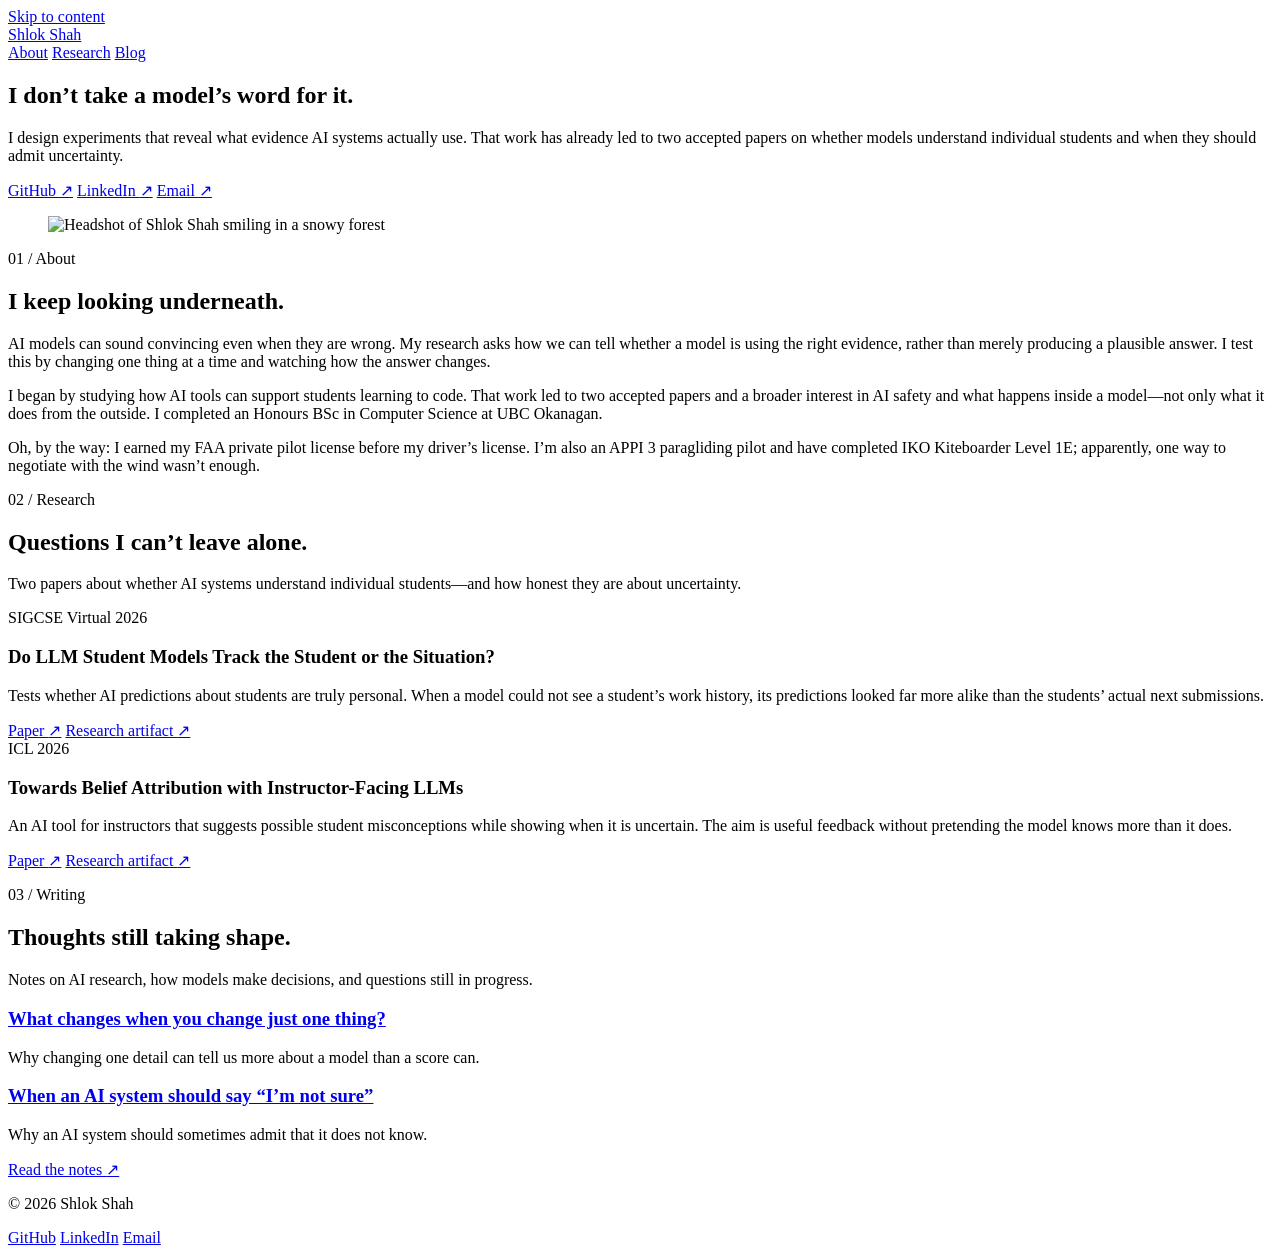
==== site/index.html @ 43067435 "Add pilot-before-driver detail" ====
<!DOCTYPE html>
<html lang="en">
  <head>
    <meta charset="utf-8">
    <meta name="viewport" content="width=device-width, initial-scale=1">
    <title>Shlok Shah — Computer Scientist and AI Researcher</title>
    <meta name="description" content="Shlok Shah is a computer scientist who runs simple experiments to understand how AI systems make decisions.">
    <link rel="canonical" href="https://shahshlok.com/">
    <link rel="preload" as="image" href="/assets/images/shlok-shah-headshot.jpg">
    <link rel="icon" href="/assets/favicon.svg" type="image/svg+xml">
    <link rel="stylesheet" href="/assets/style.css">
    <meta property="og:type" content="website">
    <meta property="og:title" content="Shlok Shah — Computer Scientist and AI Researcher">
    <meta property="og:description" content="Running simple experiments to understand how AI systems make decisions.">
    <meta property="og:url" content="https://shahshlok.com/">
    <meta property="og:image" content="https://shahshlok.com/assets/images/shlok-shah-headshot.jpg">
    <meta property="og:image:alt" content="Shlok Shah smiling in a snowy forest">
    <meta name="twitter:card" content="summary_large_image">
    <script type="application/ld+json">
      {
        "@context": "https://schema.org",
        "@type": "Person",
        "@id": "https://shahshlok.com/#person",
        "name": "Shlok Shah",
        "url": "https://shahshlok.com/",
        "image": "https://shahshlok.com/assets/images/shlok-shah-headshot.jpg",
        "description": "Computer scientist and AI researcher running simple experiments to understand how AI systems make decisions.",
        "email": "mailto:shlokshah10@outlook.com",
        "sameAs": [
          "https://github.com/shahshlok",
          "https://www.linkedin.com/in/shloktejasshah/"
        ],
        "alumniOf": {
          "@type": "CollegeOrUniversity",
          "name": "University of British Columbia Okanagan"
        },
        "knowsAbout": [
          "large language models",
          "model evaluation",
          "AI in education",
          "trustworthy AI",
          "understanding how AI models work"
        ],
        "hasCredential": [
          {
            "@type": "EducationalOccupationalCredential",
            "name": "FAA Private Pilot License"
          },
          {
            "@type": "EducationalOccupationalCredential",
            "name": "APPI 3 Pilot"
          },
          {
            "@type": "EducationalOccupationalCredential",
            "name": "IKO Kiteboarder Level 1E"
          }
        ]
      }
    </script>
  </head>
  <body>
    <a class="skip-link" href="#content">Skip to content</a>

    <header class="site-header shell">
      <a class="wordmark" href="/" aria-label="Shlok Shah, home">Shlok Shah</a>
      <nav aria-label="Primary navigation">
        <a href="#about">About</a>
        <a href="#research">Research</a>
        <a href="/blog/">Blog</a>
      </nav>
    </header>

    <main id="content">
      <section class="hero shell" aria-labelledby="hero-title">
        <div class="hero-copy">
          <h1 id="hero-title">I don’t take a model’s word for it.</h1>
          <p class="hero-intro">
            I design experiments that reveal what evidence AI systems actually use.
            That work has already led to two accepted papers on whether models understand
            individual students and when they should admit uncertainty.
          </p>
          <div class="profile-links">
            <a href="https://github.com/shahshlok">GitHub <span aria-hidden="true">↗</span></a>
            <a href="https://www.linkedin.com/in/shloktejasshah/">LinkedIn <span aria-hidden="true">↗</span></a>
            <a href="mailto:shlokshah10@outlook.com">Email <span aria-hidden="true">↗</span></a>
          </div>
        </div>

        <figure class="portrait">
          <img src="/assets/images/shlok-shah-headshot.jpg" width="960" height="1200" fetchpriority="high" alt="Headshot of Shlok Shah smiling in a snowy forest">
        </figure>
      </section>

      <section class="section shell" id="about" aria-labelledby="about-title">
        <div class="section-label">
          <p>01 / About</p>
        </div>
        <div class="section-content prose">
          <h2 id="about-title">I keep looking underneath.</h2>
          <p>
            AI models can sound convincing even when they are wrong. My research asks
            how we can tell whether a model is using the right evidence, rather than
            merely producing a plausible answer. I test this by changing one thing at
            a time and watching how the answer changes.
          </p>
          <p>
            I began by studying how AI tools can support students learning to code.
            That work led to two accepted papers and a broader interest in AI safety
            and what happens inside a model—not only what it does from the outside. I
            completed an Honours BSc in Computer Science at UBC Okanagan.
          </p>
          <p class="aside-note">
            Oh, by the way: I earned my FAA private pilot license before my driver’s
            license. I’m also an APPI 3 paragliding pilot and have completed IKO
            Kiteboarder Level 1E; apparently, one way to negotiate with the wind wasn’t
            enough.
          </p>
        </div>
      </section>

      <section class="section shell" id="research" aria-labelledby="research-title">
        <div class="section-label">
          <p>02 / Research</p>
        </div>
        <div class="section-content">
          <div class="section-heading">
            <h2 id="research-title">Questions I can’t leave alone.</h2>
            <p>Two papers about whether AI systems understand individual students—and how honest they are about uncertainty.</p>
          </div>

          <div class="item-list">
            <article class="item">
              <div class="item-meta">
                <span>SIGCSE Virtual 2026</span>
              </div>
              <h3>Do LLM Student Models Track the Student or the Situation?</h3>
              <p>
                Tests whether AI predictions about students are truly personal. When
                a model could not see a student’s work history, its predictions looked
                far more alike than the students’ actual next submissions.
              </p>
              <div class="item-links">
                <a class="text-link" href="https://google.com" target="_blank" rel="noopener noreferrer nofollow" data-placeholder-link="true">Paper <span aria-hidden="true">↗</span></a>
                <a class="text-link" href="https://google.com" target="_blank" rel="noopener noreferrer nofollow" data-placeholder-link="true">Research artifact <span aria-hidden="true">↗</span></a>
              </div>
            </article>

            <article class="item">
              <div class="item-meta">
                <span>ICL 2026</span>
              </div>
              <h3>Towards Belief Attribution with Instructor-Facing LLMs</h3>
              <p>
                An AI tool for instructors that suggests possible student
                misconceptions while showing when it is uncertain. The aim is useful
                feedback without pretending the model knows more than it does.
              </p>
              <div class="item-links">
                <a class="text-link" href="https://google.com" target="_blank" rel="noopener noreferrer nofollow" data-placeholder-link="true">Paper <span aria-hidden="true">↗</span></a>
                <a class="text-link" href="https://google.com" target="_blank" rel="noopener noreferrer nofollow" data-placeholder-link="true">Research artifact <span aria-hidden="true">↗</span></a>
              </div>
            </article>
          </div>
        </div>
      </section>

      <section class="section shell" id="writing" aria-labelledby="writing-title">
        <div class="section-label">
          <p>03 / Writing</p>
        </div>
        <div class="section-content">
          <div class="section-heading section-heading-inline">
            <div>
              <div class="section-heading-title">
                <h2 id="writing-title">Thoughts still taking shape.</h2>
              </div>
              <p>Notes on AI research, how models make decisions, and questions still in progress.</p>
            </div>
          </div>

          <div class="post-list">
            <article class="post-preview">
              <h3><a href="/blog/what-changes-when-one-thing-changes/">What changes when you change just one thing?</a></h3>
              <p>Why changing one detail can tell us more about a model than a score can.</p>
            </article>
            <article class="post-preview">
              <h3><a href="/blog/when-ai-should-say-not-sure/">When an AI system should say “I’m not sure”</a></h3>
              <p>Why an AI system should sometimes admit that it does not know.</p>
              <div class="item-links">
                <a class="text-link" href="/blog/" aria-label="Read the notes">
                  Read the notes <span aria-hidden="true">↗</span>
                </a>
              </div>
            </article>
          </div>
        </div>
      </section>
    </main>

    <footer class="site-footer shell">
      <p>© 2026 Shlok Shah</p>
      <div class="footer-links">
        <a href="https://github.com/shahshlok">GitHub</a>
        <a href="https://www.linkedin.com/in/shloktejasshah/">LinkedIn</a>
        <a href="mailto:shlokshah10@outlook.com">Email</a>
      </div>
    </footer>
  </body>
</html>
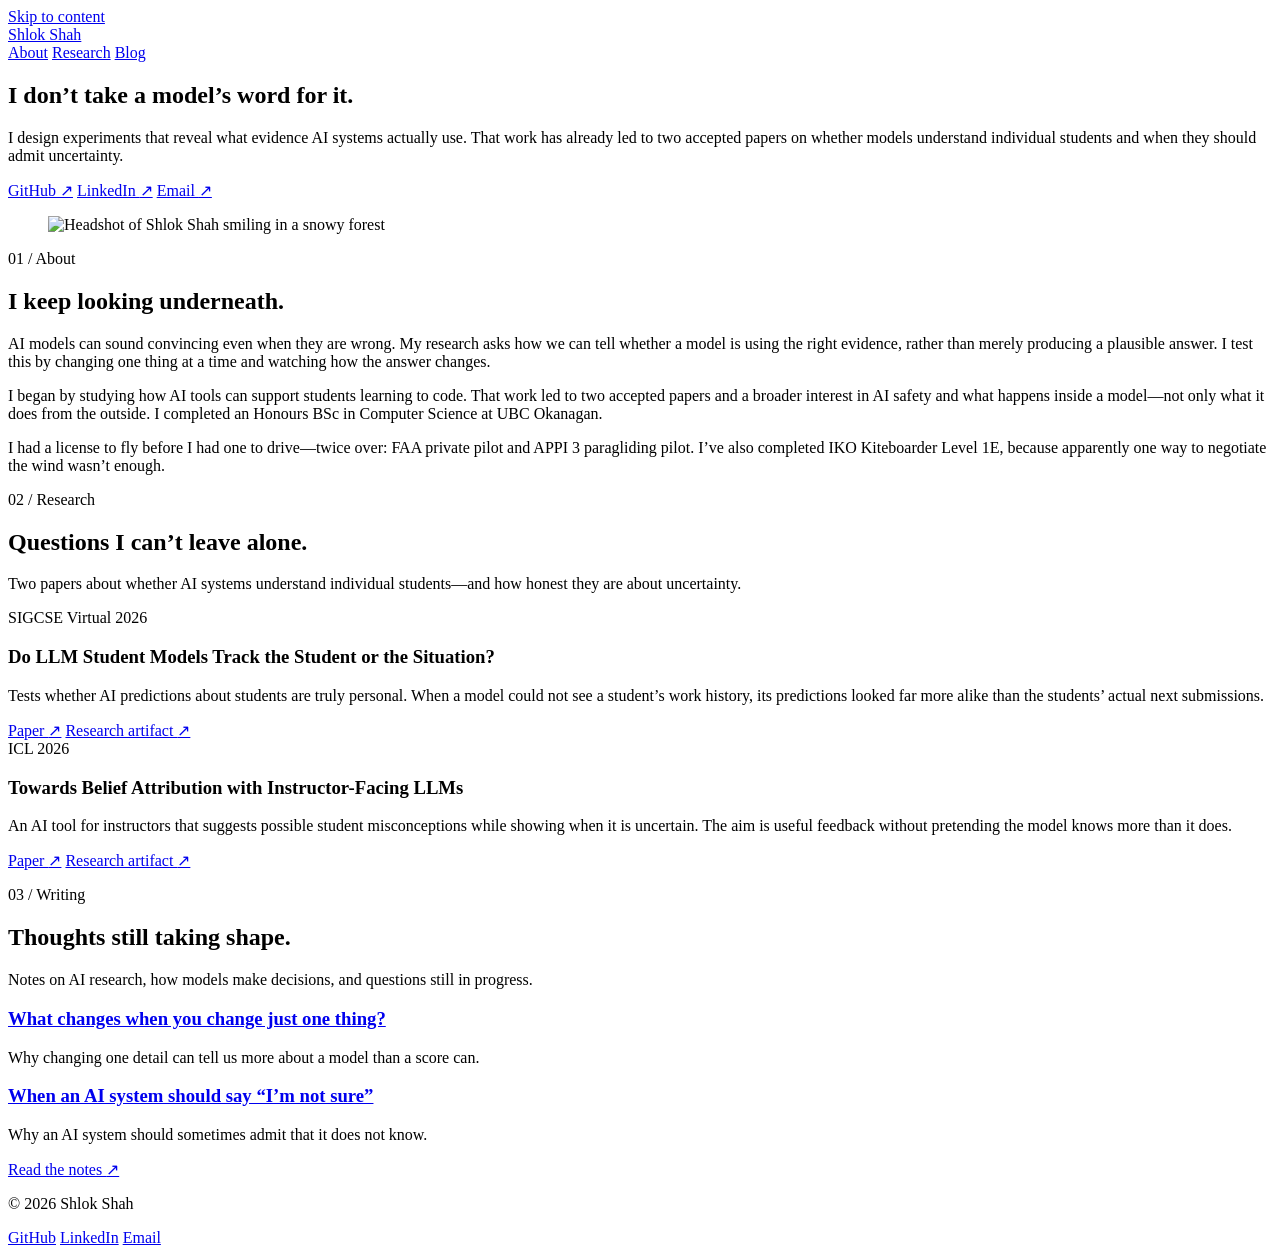
==== commit 9adf0026: "Make aviation aside more conversational" ====
--- a/site/index.html
+++ b/site/index.html
@@ -110,10 +110,9 @@
             completed an Honours BSc in Computer Science at UBC Okanagan.
           </p>
           <p class="aside-note">
-            Oh, by the way: I earned my FAA private pilot license before my driver’s
-            license. I’m also an APPI 3 paragliding pilot and have completed IKO
-            Kiteboarder Level 1E; apparently, one way to negotiate with the wind wasn’t
-            enough.
+            I had a license to fly before I had one to drive—twice over: FAA private
+            pilot and APPI 3 paragliding pilot. I’ve also completed IKO Kiteboarder
+            Level 1E, because apparently one way to negotiate the wind wasn’t enough.
           </p>
         </div>
       </section>
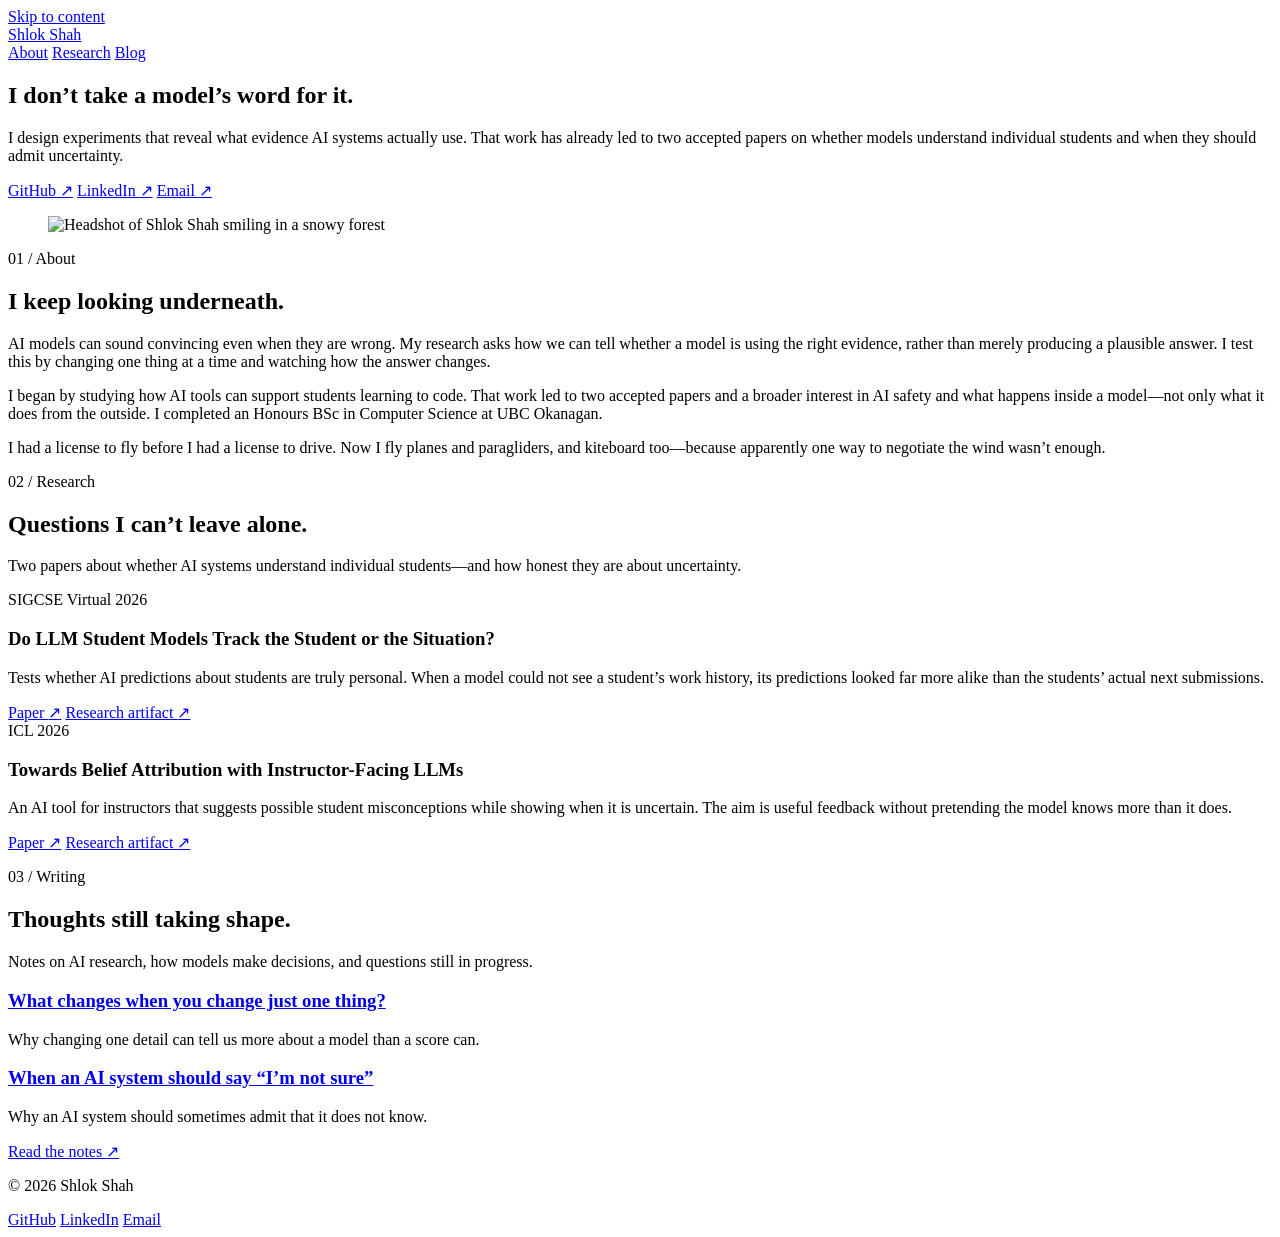
==== commit f4ea1ca3: "Simplify aviation aside" ====
--- a/site/index.html
+++ b/site/index.html
@@ -110,9 +110,9 @@
             completed an Honours BSc in Computer Science at UBC Okanagan.
           </p>
           <p class="aside-note">
-            I had a license to fly before I had one to drive—twice over: FAA private
-            pilot and APPI 3 paragliding pilot. I’ve also completed IKO Kiteboarder
-            Level 1E, because apparently one way to negotiate the wind wasn’t enough.
+            I had a license to fly before I had a license to drive. Now I fly planes
+            and paragliders, and kiteboard too—because apparently one way to negotiate
+            the wind wasn’t enough.
           </p>
         </div>
       </section>
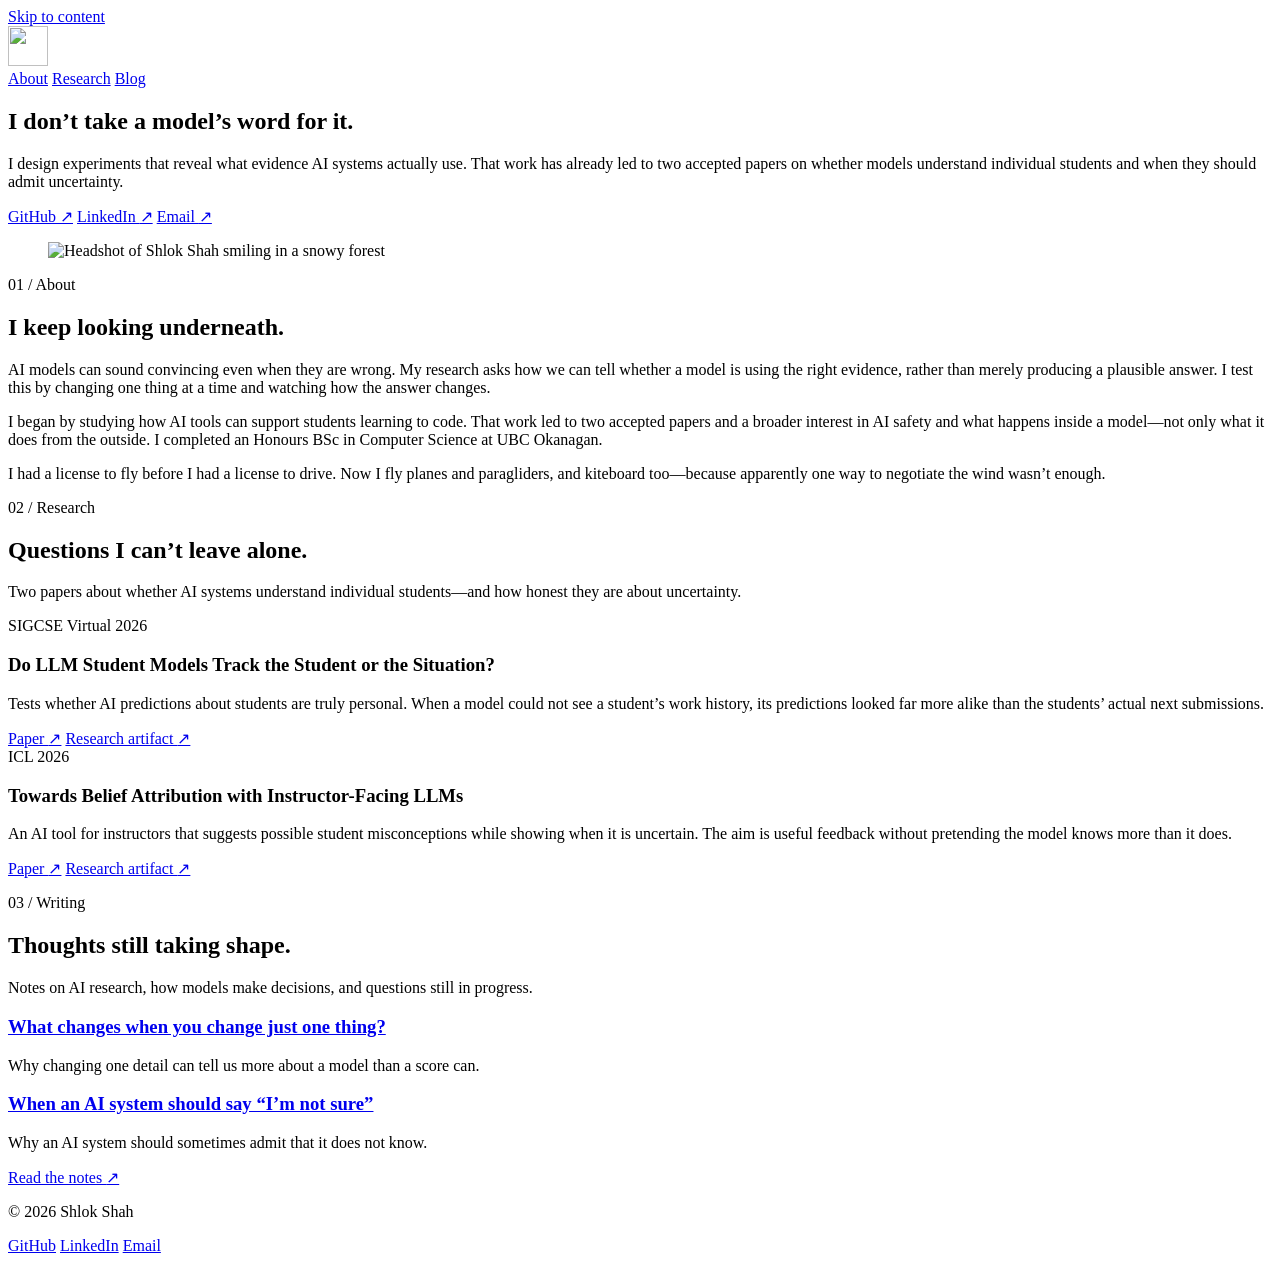
==== commit f58a60b1: "Replace header text wordmark with door image Co-authored-by: Cursor <cursoragent@cursor.com>" ====
--- a/site/index.html
+++ b/site/index.html
@@ -7,7 +7,11 @@
     <meta name="description" content="Shlok Shah is a computer scientist who runs simple experiments to understand how AI systems make decisions.">
     <link rel="canonical" href="https://shahshlok.com/">
     <link rel="preload" as="image" href="/assets/images/shlok-shah-headshot.jpg">
-    <link rel="icon" href="/assets/favicon.svg" type="image/svg+xml">
+    <link rel="icon" href="/favicon.ico?v=6" sizes="32x32">
+    <link rel="icon" href="/assets/favicon-door-16.png?v=6" type="image/png" sizes="16x16">
+    <link rel="icon" href="/assets/favicon-door-32.png?v=6" type="image/png" sizes="32x32">
+    <link rel="icon" href="/assets/favicon-door-512.png?v=6" type="image/png" sizes="512x512">
+    <link rel="apple-touch-icon" href="/assets/apple-touch-icon.png?v=6" sizes="180x180">
     <link rel="stylesheet" href="/assets/style.css">
     <meta property="og:type" content="website">
     <meta property="og:title" content="Shlok Shah — Computer Scientist and AI Researcher">
@@ -25,7 +29,7 @@
         "url": "https://shahshlok.com/",
         "image": "https://shahshlok.com/assets/images/shlok-shah-headshot.jpg",
         "description": "Computer scientist and AI researcher running simple experiments to understand how AI systems make decisions.",
-        "email": "mailto:shlokshah10@outlook.com",
+        "email": "mailto:hi@shahshlok.com",
         "sameAs": [
           "https://github.com/shahshlok",
           "https://www.linkedin.com/in/shloktejasshah/"
@@ -62,7 +66,9 @@
     <a class="skip-link" href="#content">Skip to content</a>
 
     <header class="site-header shell">
-      <a class="wordmark" href="/" aria-label="Shlok Shah, home">Shlok Shah</a>
+      <a class="wordmark" href="/" aria-label="Shlok Shah, home">
+        <img src="/assets/images/door-wordmark.png" srcset="/assets/images/door-wordmark.png 1x, /assets/images/door-wordmark@2x.png 2x" width="40" height="40" alt="">
+      </a>
       <nav aria-label="Primary navigation">
         <a href="#about">About</a>
         <a href="#research">Research</a>
@@ -82,7 +88,7 @@
           <div class="profile-links">
             <a href="https://github.com/shahshlok">GitHub <span aria-hidden="true">↗</span></a>
             <a href="https://www.linkedin.com/in/shloktejasshah/">LinkedIn <span aria-hidden="true">↗</span></a>
-            <a href="mailto:shlokshah10@outlook.com">Email <span aria-hidden="true">↗</span></a>
+            <a href="mailto:hi@shahshlok.com">Email <span aria-hidden="true">↗</span></a>
           </div>
         </div>
 
@@ -139,8 +145,8 @@
                 far more alike than the students’ actual next submissions.
               </p>
               <div class="item-links">
-                <a class="text-link" href="https://google.com" target="_blank" rel="noopener noreferrer nofollow" data-placeholder-link="true">Paper <span aria-hidden="true">↗</span></a>
-                <a class="text-link" href="https://google.com" target="_blank" rel="noopener noreferrer nofollow" data-placeholder-link="true">Research artifact <span aria-hidden="true">↗</span></a>
+                <a class="text-link" href="/assets/papers/identity-perturbation-sigcse-2026.pdf" target="_blank" rel="noopener noreferrer">Paper <span aria-hidden="true">↗</span></a>
+                <a class="text-link" href="https://github.com/shahshlok/llm-student-identity-perturbation" target="_blank" rel="noopener noreferrer">Research artifact <span aria-hidden="true">↗</span></a>
               </div>
             </article>
 
@@ -155,8 +161,8 @@
                 feedback without pretending the model knows more than it does.
               </p>
               <div class="item-links">
-                <a class="text-link" href="https://google.com" target="_blank" rel="noopener noreferrer nofollow" data-placeholder-link="true">Paper <span aria-hidden="true">↗</span></a>
-                <a class="text-link" href="https://google.com" target="_blank" rel="noopener noreferrer nofollow" data-placeholder-link="true">Research artifact <span aria-hidden="true">↗</span></a>
+                <a class="text-link" href="/assets/papers/belief-attribution-icl-2026.pdf" target="_blank" rel="noopener noreferrer">Paper <span aria-hidden="true">↗</span></a>
+                <a class="text-link" href="https://github.com/shahshlok/belief-attribution-tracer" target="_blank" rel="noopener noreferrer">Research artifact <span aria-hidden="true">↗</span></a>
               </div>
             </article>
           </div>
@@ -201,7 +207,7 @@
       <div class="footer-links">
         <a href="https://github.com/shahshlok">GitHub</a>
         <a href="https://www.linkedin.com/in/shloktejasshah/">LinkedIn</a>
-        <a href="mailto:shlokshah10@outlook.com">Email</a>
+        <a href="mailto:hi@shahshlok.com">Email</a>
       </div>
     </footer>
   </body>
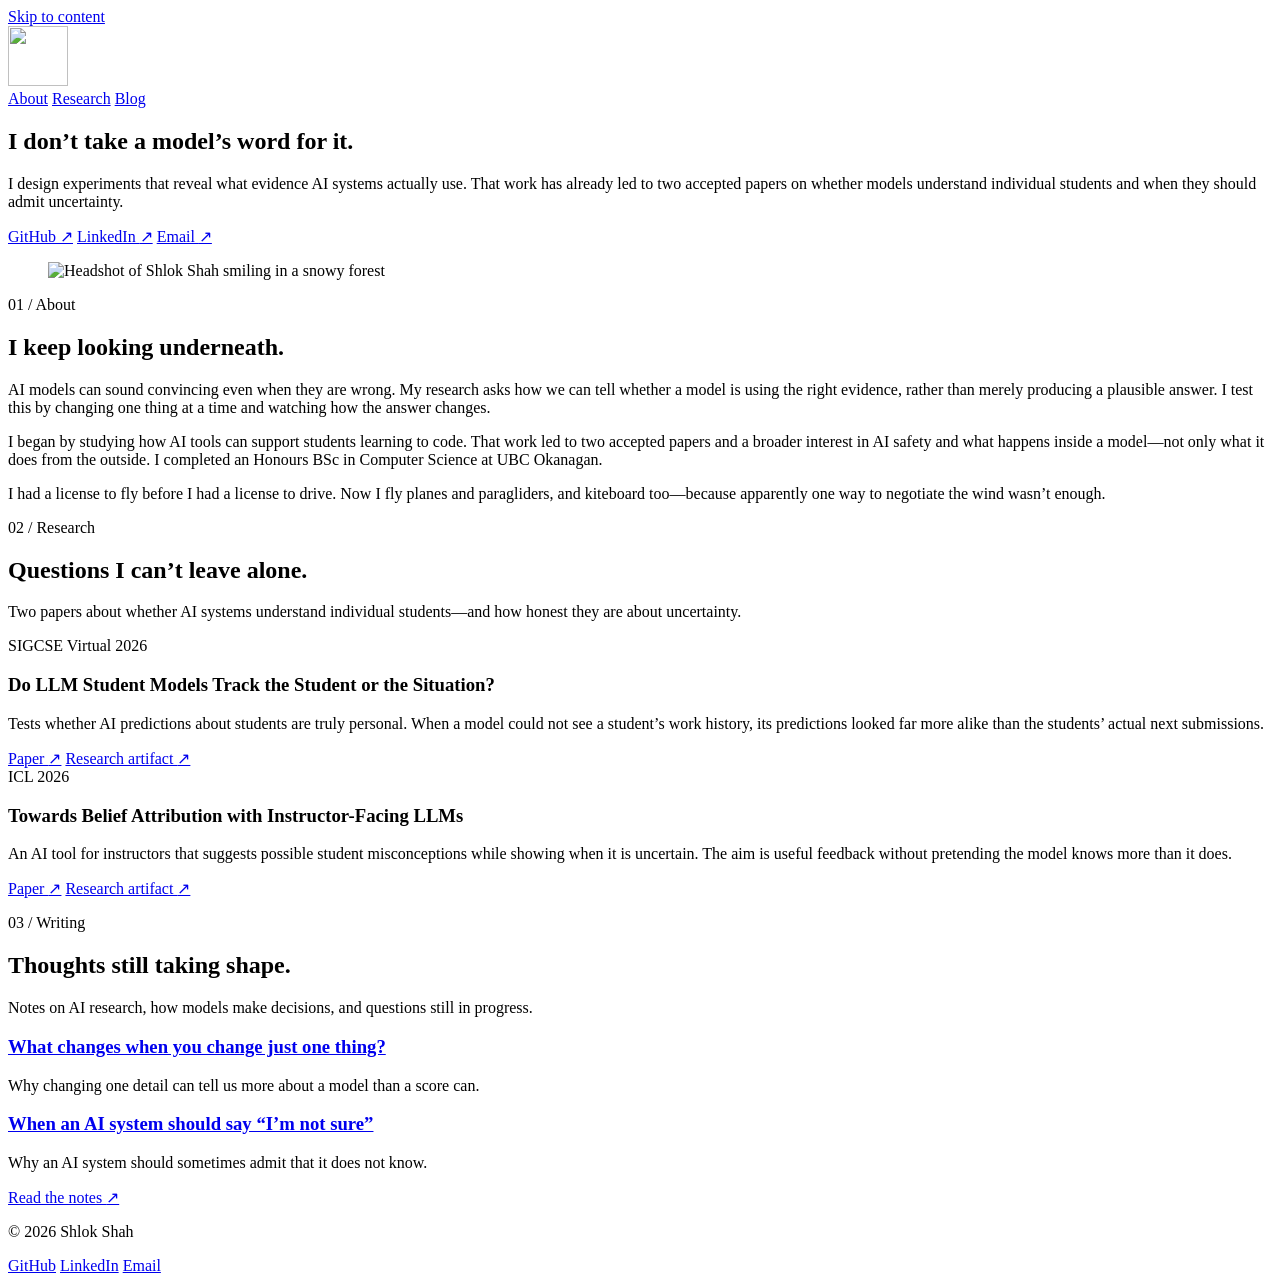
==== commit 6c202a39: "Scale door wordmark responsively in the header Co-authored-by: Cursor <cursoragent@cursor.com>" ====
--- a/site/index.html
+++ b/site/index.html
@@ -67,7 +67,7 @@
 
     <header class="site-header shell">
       <a class="wordmark" href="/" aria-label="Shlok Shah, home">
-        <img src="/assets/images/door-wordmark.png" srcset="/assets/images/door-wordmark.png 1x, /assets/images/door-wordmark@2x.png 2x" width="40" height="40" alt="">
+        <img src="/assets/images/door-wordmark.png" srcset="/assets/images/door-wordmark.png 1x, /assets/images/door-wordmark@2x.png 2x" width="60" height="60" alt="">
       </a>
       <nav aria-label="Primary navigation">
         <a href="#about">About</a>
